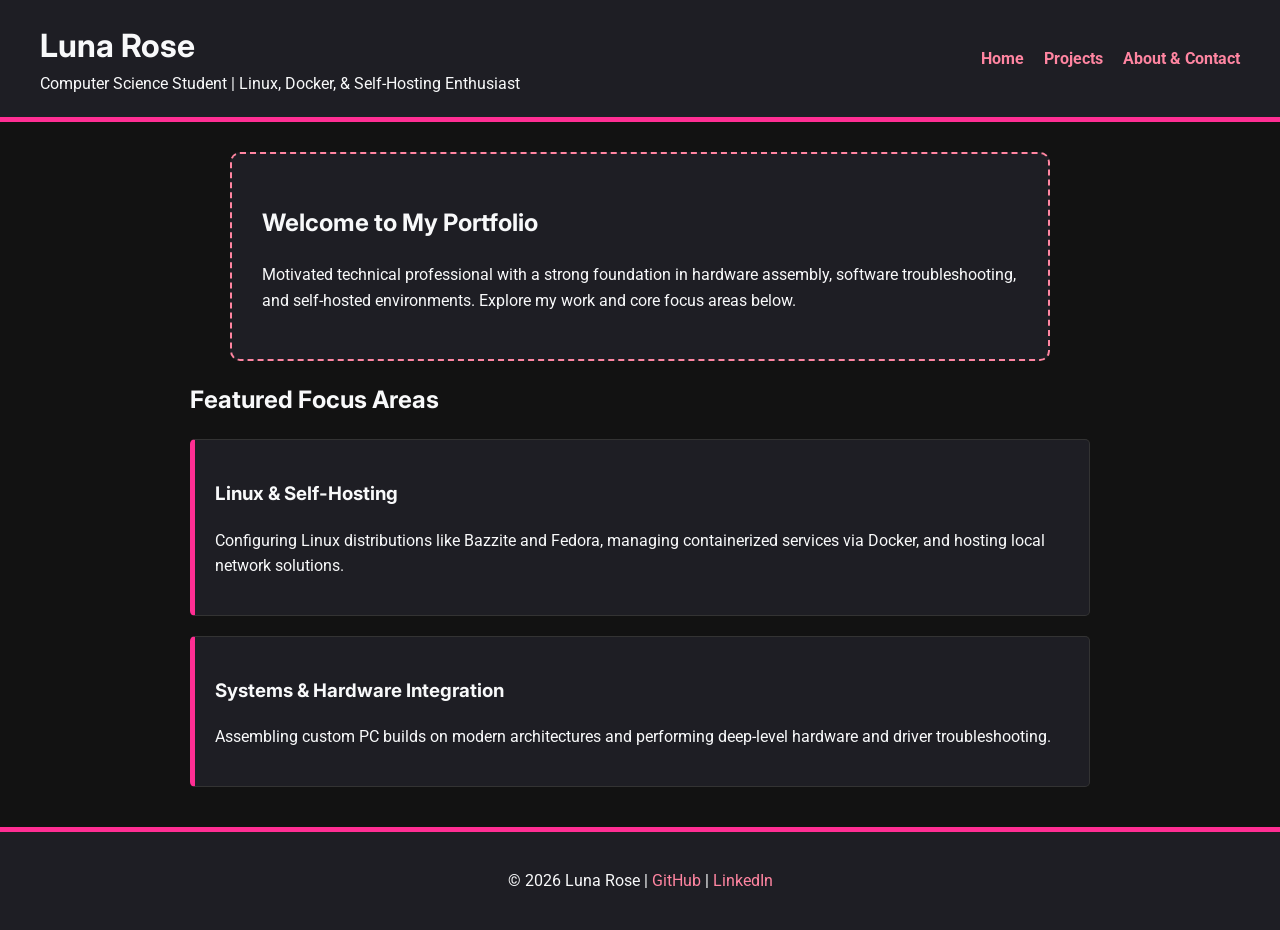
==== Project/index.html @ 59af8115 "Tidy up folders and add responsive layout for Homework 3" ====
<!DOCTYPE html>
<html lang="en">
<head>
  <meta charset="UTF-8">
  <meta name="viewport" content="width=device-width, initial-scale=1.0">
  <title>Home | Luna Rose Portfolio</title>
  <link rel="stylesheet" href="style.css">
</head>
<body>

  <header>
    <div class="logo-area">
      <h1>Luna Rose</h1>
      <p>Computer Science Student | Linux, Docker, & Self-Hosting Enthusiast</p>
    </div>
    <nav>
      <ul>
        <li><a href="index.html">Home</a></li>
        <li><a href="projects.html">Projects</a></li>
        <li><a href="about.html">About & Contact</a></li>
      </ul>
    </nav>
  </header>

  <main>
    <section id="hero">
      <h2>Welcome to My Portfolio</h2>
      <p>
        Motivated technical professional with a strong foundation in hardware assembly, software troubleshooting, and self-hosted environments. Explore my work and core focus areas below.
      </p>
    </section>

    <section id="featured">
      <h2>Featured Focus Areas</h2>
      
      <div class="featured-cards">
        <article class="project-card">
          <h3>Linux & Self-Hosting</h3>
          <p>Configuring Linux distributions like Bazzite and Fedora, managing containerized services via Docker, and hosting local network solutions.</p>
        </article>

        <article class="project-card">
          <h3>Systems & Hardware Integration</h3>
          <p>Assembling custom PC builds on modern architectures and performing deep-level hardware and driver troubleshooting.</p>
        </article>
      </div>
    </section>
  </main>

  <footer>
    <p>&copy; 2026 Luna Rose | <a href="https://github.com/LunRos" target="_blank" rel="noopener noreferrer">GitHub</a> | <a href="https://linkedin.com/in/lunros" target="_blank" rel="noopener noreferrer">LinkedIn</a></p>
  </footer>

</body>
</html>
---- Project/style.css ----
@import url('https://fonts.googleapis.com/css2?family=Inter:wght@700&family=Roboto:wght@700&display=swap');

/* Color Palette based on Wireframe Requirements */
:root {
  --bg-color: #121212; /* Off-Black / Charcoal */
  --surface-color: #1E1E24; /* Soft Dark Slate */
  --primary-accent: #FF2E93; /* Vivid Pink */
  --secondary-accent: #FF85A1; /* Soft Pastels / Rose Pink */
  --text-color: #F8F9FA; /* Off-White / Pale Pink */
}

/* 1. Type Selector */
body {
  /* Body Text: System sans-serif stack (clean, accessible, easy to read) */
  font-family: -apple-system, BlinkMacSystemFont, "Segoe UI", Roboto, Helvetica, Arial, sans-serif, "Apple Color Emoji", "Segoe UI Emoji", "Segoe UI Symbol";
  background-color: var(--bg-color);
  color: var(--text-color);
  line-height: 1.6;
  margin: 0;
  padding: 0;
}

/* Headings Typography */
h1, h2, h3, h4, h5, h6 {
  font-family: 'Inter', 'Roboto', sans-serif;
  font-weight: 700;
  color: var(--text-color);
}

/* 2. Type Selector with Box Model */
header {
  background-color: var(--surface-color);
  padding: 20px 40px;          /* Box Model: Padding */
  margin-bottom: 30px;         /* Box Model: Margin */
  border-bottom: 5px solid var(--primary-accent); /* Box Model: Border */
  display: flex;
  justify-content: space-between;
  align-items: center;
}

header h1, header p {
  margin: 0;
}

header ul {
  list-style: none;
  display: flex;
  gap: 20px;
  margin: 0;
  padding: 0;
}

/* Anchor styling */
a {
  color: var(--secondary-accent);
  text-decoration: none;
}

a:hover {
  text-decoration: underline;
  color: var(--primary-accent);
}

header a {
  font-weight: bold;
}

/* 3. Class Selector with Box Model */
.project-card {
  background-color: var(--surface-color);
  border: 1px solid #333333;   /* Box Model: Border */
  border-left: 5px solid var(--primary-accent); /* Box Model: Border */
  padding: 20px;               /* Box Model: Padding */
  margin: 15px 0;              /* Box Model: Margin */
  border-radius: 5px;
}

/* 4. ID Selector */
#hero, #about-me {
  background-color: var(--surface-color);
  padding: 30px;               /* Box Model: Padding */
  margin: 20px 40px;           /* Box Model: Margin */
  border: 2px dashed var(--secondary-accent); /* Box Model: Border */
  border-radius: 10px;
}

/* Additional styling for layout */
main {
  max-width: 900px;
  margin: 0 auto;
  padding: 0 20px;
}

/* Feature Areas Grid/Flexbox Layout */
.featured-cards {
  display: block;
}

.featured-cards .project-card {
  margin-bottom: 20px;
}

footer {
  text-align: center;
  padding: 20px;
  margin-top: 40px;
  background-color: var(--surface-color);
  border-top: 5px solid var(--primary-accent);
}
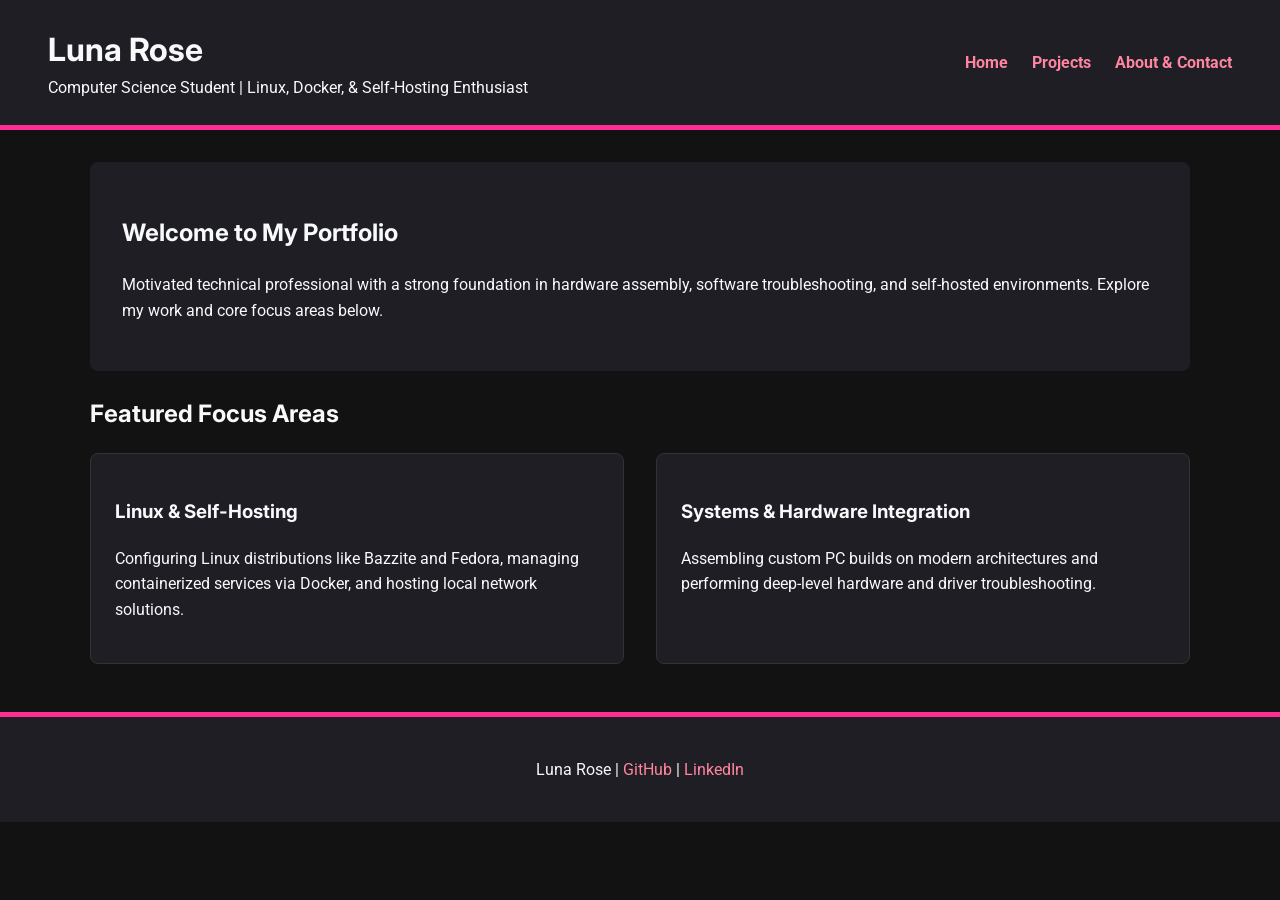
==== commit b940cbda: "implement responive page and CSS for Project Milestone 2" ====
--- a/Project/index.html
+++ b/Project/index.html
@@ -1,11 +1,13 @@
 <!DOCTYPE html>
 <html lang="en">
+
 <head>
   <meta charset="UTF-8">
   <meta name="viewport" content="width=device-width, initial-scale=1.0">
   <title>Home | Luna Rose Portfolio</title>
   <link rel="stylesheet" href="style.css">
 </head>
+
 <body>
 
   <header>
@@ -26,30 +28,35 @@
     <section id="hero">
       <h2>Welcome to My Portfolio</h2>
       <p>
-        Motivated technical professional with a strong foundation in hardware assembly, software troubleshooting, and self-hosted environments. Explore my work and core focus areas below.
+        Motivated technical professional with a strong foundation in hardware assembly, software troubleshooting, and
+        self-hosted environments. Explore my work and core focus areas below.
       </p>
     </section>
 
     <section id="featured">
       <h2>Featured Focus Areas</h2>
-      
+
       <div class="featured-cards">
         <article class="project-card">
           <h3>Linux & Self-Hosting</h3>
-          <p>Configuring Linux distributions like Bazzite and Fedora, managing containerized services via Docker, and hosting local network solutions.</p>
+          <p>Configuring Linux distributions like Bazzite and Fedora, managing containerized services via Docker, and
+            hosting local network solutions.</p>
         </article>
 
         <article class="project-card">
           <h3>Systems & Hardware Integration</h3>
-          <p>Assembling custom PC builds on modern architectures and performing deep-level hardware and driver troubleshooting.</p>
+          <p>Assembling custom PC builds on modern architectures and performing deep-level hardware and driver
+            troubleshooting.</p>
         </article>
       </div>
     </section>
   </main>
 
   <footer>
-    <p>&copy; 2026 Luna Rose | <a href="https://github.com/LunRos" target="_blank" rel="noopener noreferrer">GitHub</a> | <a href="https://linkedin.com/in/lunros" target="_blank" rel="noopener noreferrer">LinkedIn</a></p>
+    <p>Luna Rose | <a href="https://github.com/LunRos" target="_blank" rel="noopener noreferrer">GitHub</a> | <a
+        href="https://linkedin.com/in/lunros" target="_blank" rel="noopener noreferrer">LinkedIn</a></p>
   </footer>
 
 </body>
+
 </html>
--- a/Project/style.css
+++ b/Project/style.css
@@ -30,12 +30,14 @@
 /* 2. Type Selector with Box Model */
 header {
   background-color: var(--surface-color);
-  padding: 20px 40px;          /* Box Model: Padding */
-  margin-bottom: 30px;         /* Box Model: Margin */
+  padding: 24px;               /* Box Model: Padding (8px multiple) */
+  margin-bottom: 32px;         /* Box Model: Margin (8px multiple) */
   border-bottom: 5px solid var(--primary-accent); /* Box Model: Border */
   display: flex;
-  justify-content: space-between;
+  flex-direction: column;      /* Mobile base: column layout */
+  gap: 16px;                   /* 8px multiple */
   align-items: center;
+  text-align: center;
 }
 
 header h1, header p {
@@ -45,7 +47,7 @@
 header ul {
   list-style: none;
   display: flex;
-  gap: 20px;
+  gap: 24px;                   /* 8px multiple */
   margin: 0;
   padding: 0;
 }
@@ -69,41 +71,71 @@
 .project-card {
   background-color: var(--surface-color);
   border: 1px solid #333333;   /* Box Model: Border */
-  border-left: 5px solid var(--primary-accent); /* Box Model: Border */
-  padding: 20px;               /* Box Model: Padding */
-  margin: 15px 0;              /* Box Model: Margin */
-  border-radius: 5px;
+  padding: 24px;               /* Box Model: Padding (8px multiple) */
+  border-radius: 8px;
+  /* Removed fixed margin to let layout handles spacing via gap */
+  box-sizing: border-box;
+  height: 100%;
 }
 
 /* 4. ID Selector */
 #hero, #about-me {
   background-color: var(--surface-color);
-  padding: 30px;               /* Box Model: Padding */
-  margin: 20px 40px;           /* Box Model: Margin */
-  border: 2px dashed var(--secondary-accent); /* Box Model: Border */
-  border-radius: 10px;
+  padding: 32px;               /* Box Model: Padding (8px multiple) */
+  margin: 24px 0;              /* Box Model: Margin (8px multiple) */
+  border-radius: 8px;
 }
 
 /* Additional styling for layout */
 main {
   max-width: 900px;
   margin: 0 auto;
-  padding: 0 20px;
+  padding: 0 16px;             /* 8px multiple */
 }
 
 /* Feature Areas Grid/Flexbox Layout */
-.featured-cards {
-  display: block;
-}
-
-.featured-cards .project-card {
-  margin-bottom: 20px;
+/* Base (Mobile - 320px+) */
+.featured-cards, 
+#project-list {
+  display: flex;
+  flex-direction: column;
+  gap: 16px;                   /* 8px multiple */
+  margin-bottom: 32px;         /* 8px multiple */
 }
 
 footer {
   text-align: center;
-  padding: 20px;
-  margin-top: 40px;
+  padding: 24px;               /* 8px multiple */
+  margin-top: 48px;            /* 8px multiple */
   background-color: var(--surface-color);
   border-top: 5px solid var(--primary-accent);
 }
+
+/* --- Media Queries for Responsiveness --- */
+
+/* Tablet (768px+) */
+@media (min-width: 768px) {
+  header {
+    flex-direction: row;
+    justify-content: space-between;
+    padding: 24px 48px;        /* 8px multiple */
+    text-align: left;
+  }
+  
+  .featured-cards {
+    display: grid;
+    grid-template-columns: repeat(2, 1fr);
+    gap: 24px;                 /* 8px multiple */
+  }
+}
+
+/* Desktop (1200px+) */
+@media (min-width: 1200px) {
+  main {
+    max-width: 1100px;
+  }
+  
+  .featured-cards {
+    gap: 32px;                 /* 8px multiple */
+  }
+}
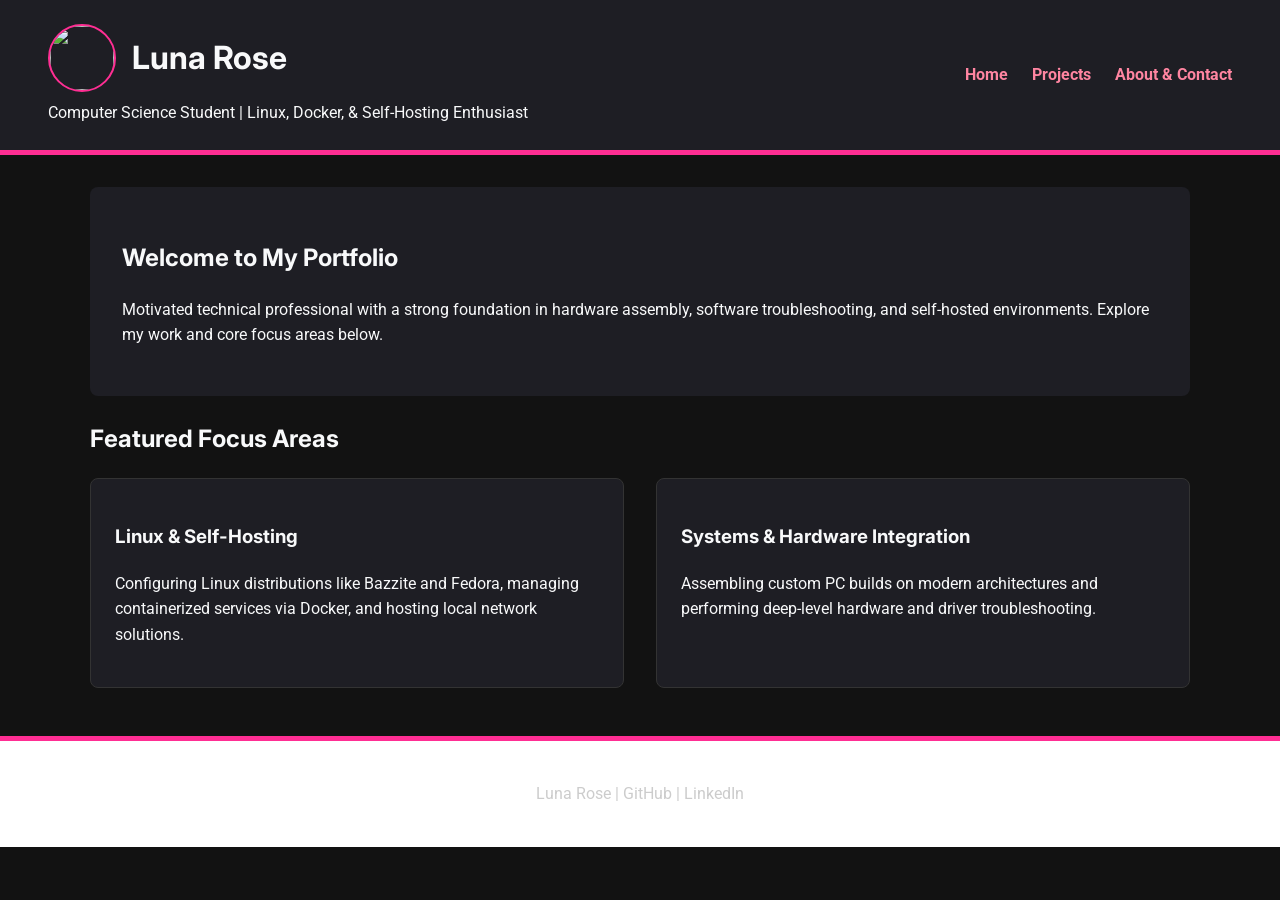
==== commit 61d0a044: "Homework 4 redesign" ====
--- a/Project/index.html
+++ b/Project/index.html
@@ -12,7 +12,10 @@
 
   <header>
     <div class="logo-area">
-      <h1>Luna Rose</h1>
+      <div class="title-group">
+        <img src="https://files.lunros.me/file/ClZO85.png" class="portrait">
+        <h1>Luna Rose</h1>
+      </div>
       <p>Computer Science Student | Linux, Docker, & Self-Hosting Enthusiast</p>
     </div>
     <nav>
--- a/Project/style.css
+++ b/Project/style.css
@@ -2,11 +2,16 @@
 
 /* Color Palette based on Wireframe Requirements */
 :root {
-  --bg-color: #121212; /* Off-Black / Charcoal */
-  --surface-color: #1E1E24; /* Soft Dark Slate */
-  --primary-accent: #FF2E93; /* Vivid Pink */
-  --secondary-accent: #FF85A1; /* Soft Pastels / Rose Pink */
-  --text-color: #F8F9FA; /* Off-White / Pale Pink */
+  --bg-color: #121212;
+  /* Off-Black / Charcoal */
+  --surface-color: #1E1E24;
+  /* Soft Dark Slate */
+  --primary-accent: #FF2E93;
+  /* Vivid Pink */
+  --secondary-accent: #FF85A1;
+  /* Soft Pastels / Rose Pink */
+  --text-color: #F8F9FA;
+  /* Off-White / Pale Pink */
 }
 
 /* 1. Type Selector */
@@ -21,7 +26,12 @@
 }
 
 /* Headings Typography */
-h1, h2, h3, h4, h5, h6 {
+h1,
+h2,
+h3,
+h4,
+h5,
+h6 {
   font-family: 'Inter', 'Roboto', sans-serif;
   font-weight: 700;
   color: var(--text-color);
@@ -30,24 +40,47 @@
 /* 2. Type Selector with Box Model */
 header {
   background-color: var(--surface-color);
-  padding: 24px;               /* Box Model: Padding (8px multiple) */
-  margin-bottom: 32px;         /* Box Model: Margin (8px multiple) */
-  border-bottom: 5px solid var(--primary-accent); /* Box Model: Border */
-  display: flex;
-  flex-direction: column;      /* Mobile base: column layout */
-  gap: 16px;                   /* 8px multiple */
+  padding: 24px;
+  /* Box Model: Padding (8px multiple) */
+  margin-bottom: 32px;
+  /* Box Model: Margin (8px multiple) */
+  border-bottom: 5px solid var(--primary-accent);
+  /* Box Model: Border */
+  display: flex;
+  flex-direction: column;
+  /* Mobile base: column layout */
+  gap: 16px;
+  /* 8px multiple */
   align-items: center;
   text-align: center;
 }
 
-header h1, header p {
-  margin: 0;
+header h1,
+header p {
+  margin: 0;
+}
+
+.title-group {
+  display: flex;
+  align-items: center;
+  justify-content: center;
+  gap: 16px;
+  margin-bottom: 8px;
+}
+
+.title-group .portrait {
+  width: 64px;
+  height: 64px;
+  border-radius: 50%;
+  object-fit: cover;
+  border: 2px solid var(--primary-accent);
 }
 
 header ul {
   list-style: none;
   display: flex;
-  gap: 24px;                   /* 8px multiple */
+  gap: 24px;
+  /* 8px multiple */
   margin: 0;
   padding: 0;
 }
@@ -70,8 +103,10 @@
 /* 3. Class Selector with Box Model */
 .project-card {
   background-color: var(--surface-color);
-  border: 1px solid #333333;   /* Box Model: Border */
-  padding: 24px;               /* Box Model: Padding (8px multiple) */
+  border: 1px solid #333333;
+  /* Box Model: Border */
+  padding: 24px;
+  /* Box Model: Padding (8px multiple) */
   border-radius: 8px;
   /* Removed fixed margin to let layout handles spacing via gap */
   box-sizing: border-box;
@@ -79,10 +114,13 @@
 }
 
 /* 4. ID Selector */
-#hero, #about-me {
-  background-color: var(--surface-color);
-  padding: 32px;               /* Box Model: Padding (8px multiple) */
-  margin: 24px 0;              /* Box Model: Margin (8px multiple) */
+#hero,
+#about-me {
+  background-color: var(--surface-color);
+  padding: 32px;
+  /* Box Model: Padding (8px multiple) */
+  margin: 24px 0;
+  /* Box Model: Margin (8px multiple) */
   border-radius: 8px;
 }
 
@@ -90,25 +128,155 @@
 main {
   max-width: 900px;
   margin: 0 auto;
-  padding: 0 16px;             /* 8px multiple */
+  padding: 0 16px;
+  /* 8px multiple */
 }
 
 /* Feature Areas Grid/Flexbox Layout */
 /* Base (Mobile - 320px+) */
-.featured-cards, 
+.featured-cards,
 #project-list {
   display: flex;
   flex-direction: column;
-  gap: 16px;                   /* 8px multiple */
-  margin-bottom: 32px;         /* 8px multiple */
+  gap: 16px;
+  /* 8px multiple */
+  margin-bottom: 32px;
+  /* 8px multiple */
 }
 
 footer {
   text-align: center;
-  padding: 24px;               /* 8px multiple */
-  margin-top: 48px;            /* 8px multiple */
-  background-color: var(--surface-color);
+  padding: 24px;
+  /* 8px multiple */
+  margin-top: 48px;
+  /* 8px multiple */
+  background-color: #ffffff;
   border-top: 5px solid var(--primary-accent);
+}
+
+footer p {
+  color: #cccccc;
+}
+
+footer a {
+  color: #cccccc;
+}
+
+/* --- Form Styles & Gestalt Principles --- */
+.contact-container {
+  display: flex;
+  flex-direction: column;
+  gap: 32px;
+}
+
+/* Gestalt: Proximity - Grouping the form elements close together */
+.contact-form fieldset {
+  border: 1px solid #333333;
+  padding: 24px;
+  border-radius: 8px;
+  background-color: var(--surface-color);
+}
+
+.contact-form legend {
+  font-weight: bold;
+  color: var(--text-color);
+  padding: 0 8px;
+}
+
+.form-group {
+  display: flex;
+  flex-direction: column;
+  gap: 8px;
+  /* Proximity: label is very close to its input */
+  margin-bottom: 24px;
+  /* Proximity: separation between different form groups */
+}
+
+.form-group label {
+  font-weight: 600;
+}
+
+.form-group .required {
+  color: var(--primary-accent);
+}
+
+.form-group input,
+.form-group textarea {
+  padding: 12px;
+  border-radius: 4px;
+  border: 1px solid #555;
+  background-color: #121212;
+  color: var(--text-color);
+  font-family: inherit;
+}
+
+.form-group input:focus,
+.form-group textarea:focus {
+  outline: none;
+  border-color: var(--primary-accent);
+  /* Similarity: interactive elements get accent color */
+}
+
+/* Accessible Error State */
+.form-group input[aria-invalid="true"],
+.form-group textarea[aria-invalid="true"] {
+  border-color: #ff4d4f;
+  /* Red border for errors */
+}
+
+/* Gestalt: Similarity - Buttons styled similarly to links (using primary-accent) */
+.submit-btn {
+  background-color: var(--primary-accent);
+  color: var(--text-color);
+  border: none;
+  padding: 12px 24px;
+  border-radius: 4px;
+  font-weight: bold;
+  cursor: pointer;
+  transition: background-color 0.2s;
+  width: 100%;
+}
+
+.submit-btn:hover {
+  background-color: #d12275;
+}
+
+/* Contact Links Styling */
+.contact-links {
+  background-color: var(--surface-color);
+  border: 1px solid #333333;
+  border-radius: 8px;
+  padding: 24px;
+  display: flex;
+  flex-direction: column;
+  gap: 16px;
+  /* Box-sizing for consistent width */
+  box-sizing: border-box;
+}
+
+.contact-links h3 {
+  margin: 0;
+  color: var(--primary-accent);
+}
+
+.contact-links ul {
+  list-style: none;
+  padding: 0;
+  margin: 0;
+  display: flex;
+  flex-direction: column;
+  gap: 16px;
+}
+
+.contact-links li {
+  font-size: 1.05rem;
+  padding-bottom: 12px;
+  border-bottom: 1px solid #333333;
+}
+
+.contact-links li:last-child {
+  border-bottom: none;
+  padding-bottom: 0;
 }
 
 /* --- Media Queries for Responsiveness --- */
@@ -118,14 +286,33 @@
   header {
     flex-direction: row;
     justify-content: space-between;
-    padding: 24px 48px;        /* 8px multiple */
+    padding: 24px 48px;
+    /* 8px multiple */
     text-align: left;
   }
-  
+
+  .title-group {
+    justify-content: flex-start;
+  }
+
   .featured-cards {
     display: grid;
     grid-template-columns: repeat(2, 1fr);
-    gap: 24px;                 /* 8px multiple */
+    gap: 24px;
+    /* 8px multiple */
+  }
+
+  .contact-container {
+    flex-direction: row;
+    gap: 48px;
+  }
+
+  .contact-form {
+    flex: 2;
+  }
+
+  .contact-links {
+    flex: 1;
   }
 }
 
@@ -134,8 +321,9 @@
   main {
     max-width: 1100px;
   }
-  
+
   .featured-cards {
-    gap: 32px;                 /* 8px multiple */
-  }
-}
+    gap: 32px;
+    /* 8px multiple */
+  }
+}
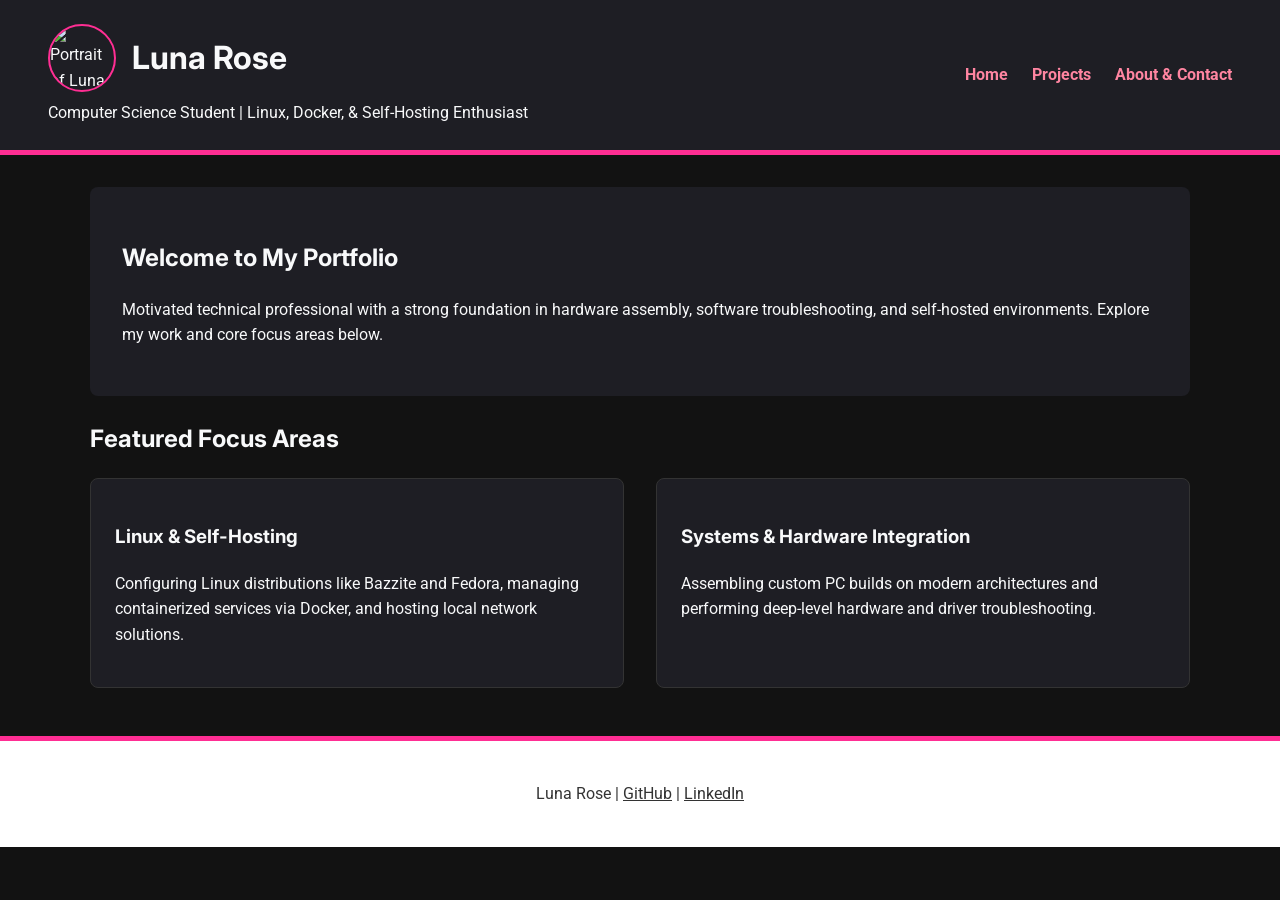
==== commit 5666793b: "add image alt text, update footer link styles, and improve form accessibility with labels" ====
--- a/Project/index.html
+++ b/Project/index.html
@@ -13,7 +13,7 @@
   <header>
     <div class="logo-area">
       <div class="title-group">
-        <img src="https://files.lunros.me/file/ClZO85.png" class="portrait">
+        <img src="https://files.lunros.me/file/ClZO85.png" class="portrait" alt="Portrait of Luna Rose">
         <h1>Luna Rose</h1>
       </div>
       <p>Computer Science Student | Linux, Docker, & Self-Hosting Enthusiast</p>
--- a/Project/style.css
+++ b/Project/style.css
@@ -155,11 +155,12 @@
 }
 
 footer p {
-  color: #cccccc;
+  color: #333333;
 }
 
 footer a {
-  color: #cccccc;
+  color: #333333;
+  text-decoration: underline;
 }
 
 /* --- Form Styles & Gestalt Principles --- */
